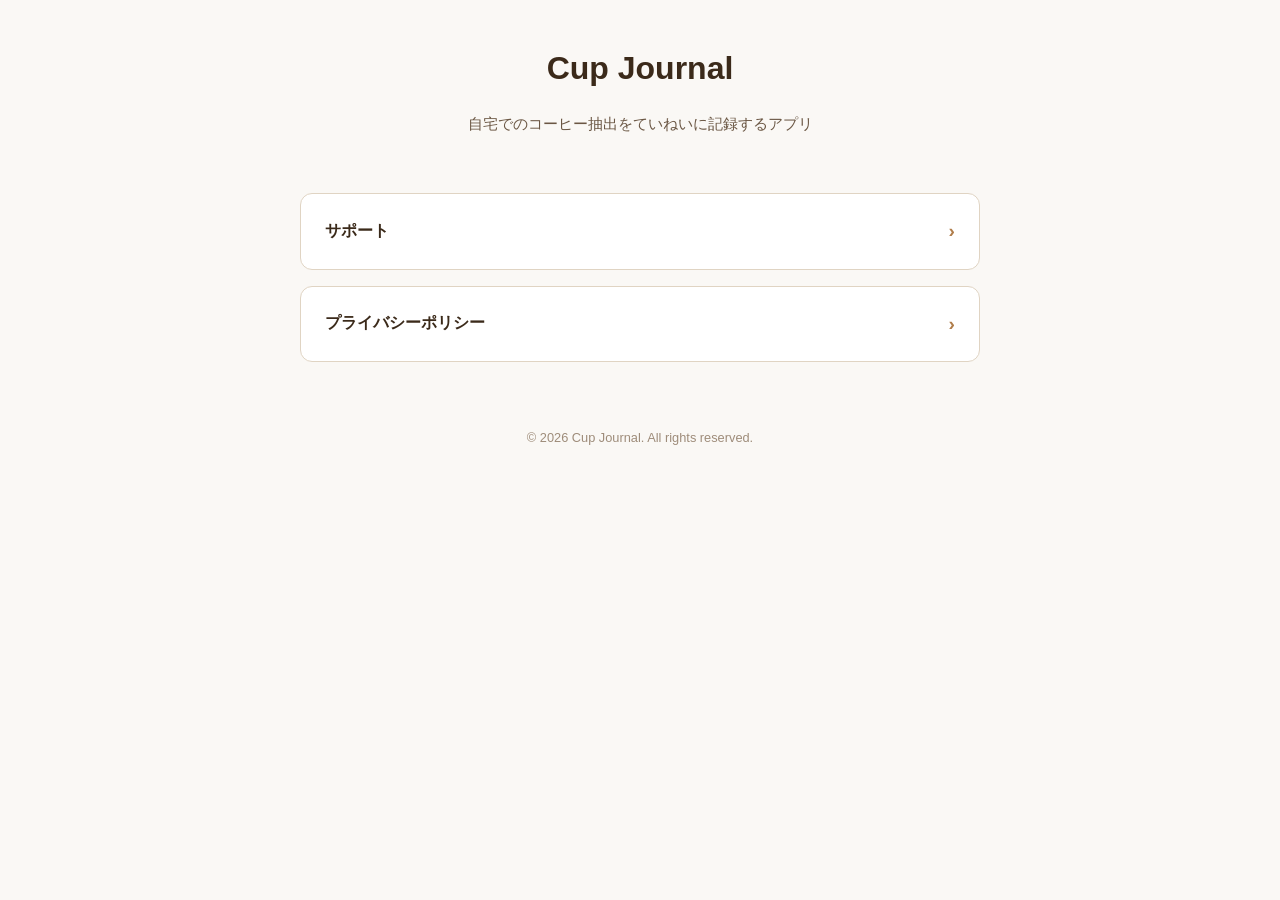
==== index.html @ 534658b2 "index.htmlを新規作成し、アプリの基本構造とスタイルを追加" ====
<!DOCTYPE html>
<html lang="ja">
<head>
  <meta charset="UTF-8">
  <meta name="viewport" content="width=device-width, initial-scale=1.0">
  <title>Cup Journal</title>
  <style>
    * { box-sizing: border-box; margin: 0; padding: 0; }
    body {
      font-family: -apple-system, BlinkMacSystemFont, "Hiragino Sans", "Hiragino Kaku Gothic ProN", sans-serif;
      background: #faf8f5;
      color: #2c2c2c;
      line-height: 1.8;
      padding: 40px 20px;
    }
    .container { max-width: 680px; margin: 0 auto; }
    header { margin-bottom: 56px; text-align: center; }
    header h1 {
      font-size: 2rem;
      font-weight: 700;
      color: #3b2a1a;
      margin-bottom: 12px;
    }
    header p { font-size: 0.95rem; color: #6b5744; }
    .nav-list {
      list-style: none;
      display: flex;
      flex-direction: column;
      gap: 16px;
    }
    .nav-list a {
      display: flex;
      align-items: center;
      justify-content: space-between;
      background: #fff;
      border: 1px solid #e0d4c3;
      border-radius: 12px;
      padding: 20px 24px;
      color: #3b2a1a;
      text-decoration: none;
      font-weight: 600;
      font-size: 1rem;
      transition: box-shadow 0.15s;
    }
    .nav-list a:hover { box-shadow: 0 4px 12px rgba(176,125,74,0.15); }
    .nav-list a span { color: #b07d4a; font-size: 1.2rem; }
    footer {
      margin-top: 64px;
      font-size: 0.8rem;
      color: #9e8c7a;
      text-align: center;
    }
  </style>
</head>
<body>
  <div class="container">
    <header>
      <h1>Cup Journal</h1>
      <p>自宅でのコーヒー抽出をていねいに記録するアプリ</p>
    </header>

    <ul class="nav-list">
      <li>
        <a href="support.html">
          サポート
          <span>›</span>
        </a>
      </li>
      <li>
        <a href="privacy.html">
          プライバシーポリシー
          <span>›</span>
        </a>
      </li>
    </ul>

    <footer>
      <p>&copy; 2026 Cup Journal. All rights reserved.</p>
    </footer>
  </div>
</body>
</html>
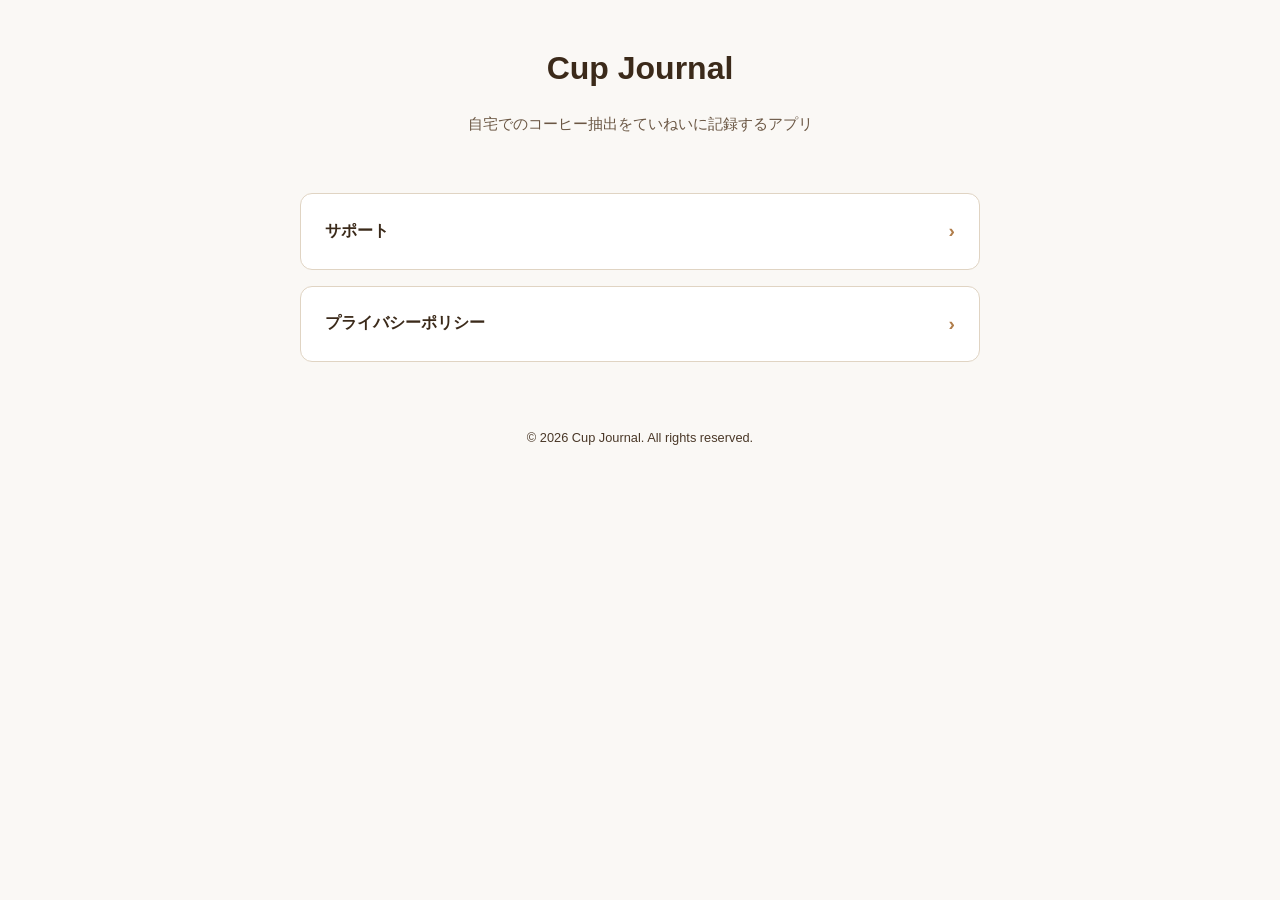
==== commit 0650d725: "各HTMLファイルにメタ情報を追加し、スタイルを外部CSSファイルに移動。新規に.gitignore、robots.txt、sitemap.xml、style.cssを作成。" ====
--- a/index.html
+++ b/index.html
@@ -4,75 +4,38 @@
   <meta charset="UTF-8">
   <meta name="viewport" content="width=device-width, initial-scale=1.0">
   <title>Cup Journal</title>
-  <style>
-    * { box-sizing: border-box; margin: 0; padding: 0; }
-    body {
-      font-family: -apple-system, BlinkMacSystemFont, "Hiragino Sans", "Hiragino Kaku Gothic ProN", sans-serif;
-      background: #faf8f5;
-      color: #2c2c2c;
-      line-height: 1.8;
-      padding: 40px 20px;
-    }
-    .container { max-width: 680px; margin: 0 auto; }
-    header { margin-bottom: 56px; text-align: center; }
-    header h1 {
-      font-size: 2rem;
-      font-weight: 700;
-      color: #3b2a1a;
-      margin-bottom: 12px;
-    }
-    header p { font-size: 0.95rem; color: #6b5744; }
-    .nav-list {
-      list-style: none;
-      display: flex;
-      flex-direction: column;
-      gap: 16px;
-    }
-    .nav-list a {
-      display: flex;
-      align-items: center;
-      justify-content: space-between;
-      background: #fff;
-      border: 1px solid #e0d4c3;
-      border-radius: 12px;
-      padding: 20px 24px;
-      color: #3b2a1a;
-      text-decoration: none;
-      font-weight: 600;
-      font-size: 1rem;
-      transition: box-shadow 0.15s;
-    }
-    .nav-list a:hover { box-shadow: 0 4px 12px rgba(176,125,74,0.15); }
-    .nav-list a span { color: #b07d4a; font-size: 1.2rem; }
-    footer {
-      margin-top: 64px;
-      font-size: 0.8rem;
-      color: #9e8c7a;
-      text-align: center;
-    }
-  </style>
+  <meta name="description" content="Cup Journalはコーヒーの抽出記録をていねいに残せるiOSアプリです。豆の種類・抽出方法・テイスティングメモをシンプルに管理できます。">
+  <meta property="og:title"       content="Cup Journal">
+  <meta property="og:description" content="コーヒーの抽出記録をていねいに残せるiOSアプリ">
+  <meta property="og:type"        content="website">
+  <meta property="og:url"         content="https://ichini235711.github.io/cup-journal-support/">
+  <meta property="og:locale"      content="ja_JP">
+  <link rel="canonical" href="https://ichini235711.github.io/cup-journal-support/">
+  <link rel="stylesheet" href="style.css">
 </head>
-<body>
+<body class="page-home">
   <div class="container">
-    <header>
-      <h1>Cup Journal</h1>
-      <p>自宅でのコーヒー抽出をていねいに記録するアプリ</p>
-    </header>
+    <main>
+      <header>
+        <h1>Cup Journal</h1>
+        <p>自宅でのコーヒー抽出をていねいに記録するアプリ</p>
+      </header>
 
-    <ul class="nav-list">
-      <li>
-        <a href="support.html">
-          サポート
-          <span>›</span>
-        </a>
-      </li>
-      <li>
-        <a href="privacy.html">
-          プライバシーポリシー
-          <span>›</span>
-        </a>
-      </li>
-    </ul>
+      <ul class="nav-list">
+        <li>
+          <a href="support.html">
+            サポート
+            <span>›</span>
+          </a>
+        </li>
+        <li>
+          <a href="privacy.html">
+            プライバシーポリシー
+            <span>›</span>
+          </a>
+        </li>
+      </ul>
+    </main>
 
     <footer>
       <p>&copy; 2026 Cup Journal. All rights reserved.</p>
--- a/style.css
+++ b/style.css
@@ -0,0 +1,166 @@
+/* ===== Custom Properties ===== */
+:root {
+  --color-bg:          #faf8f5;
+  --color-text:        #2c2c2c;
+  --color-heading:     #3b2a1a;
+  --color-body-text:   #4a3828;
+  --color-muted:       #6b5744;
+  --color-footer:      #7a6854;
+  --color-accent:      #b07d4a;
+  --color-accent-text: #7a5228;
+  --color-card-bg:     #ffffff;
+  --color-border:      #e0d4c3;
+}
+
+/* ===== Reset ===== */
+* { box-sizing: border-box; margin: 0; padding: 0; }
+
+/* ===== Base ===== */
+body {
+  font-family: -apple-system, BlinkMacSystemFont, "Hiragino Sans", "Hiragino Kaku Gothic ProN", sans-serif;
+  background: var(--color-bg);
+  color: var(--color-text);
+  line-height: 1.8;
+  padding: 40px 20px;
+}
+
+p { color: var(--color-body-text); margin-bottom: 10px; }
+
+a {
+  color: var(--color-accent-text);
+  text-decoration: none;
+  word-break: break-all;
+}
+a:hover { text-decoration: underline; }
+
+/* ===== Layout ===== */
+.container { max-width: 680px; margin: 0 auto; }
+
+/* ===== Header ===== */
+header { margin-bottom: 48px; }
+header h1 {
+  font-size: 1.8rem;
+  font-weight: 700;
+  color: var(--color-heading);
+  margin-bottom: 8px;
+}
+header p { font-size: 0.95rem; color: var(--color-muted); }
+.updated { font-size: 0.85rem; color: var(--color-footer); }
+
+/* トップページのみ中央寄せ・余白拡大 */
+.page-home header {
+  margin-bottom: 56px;
+  text-align: center;
+}
+.page-home header h1 { font-size: 2rem; margin-bottom: 12px; }
+
+/* ===== Section / Heading ===== */
+section { margin-bottom: 40px; }
+
+h2 {
+  font-size: 1.1rem;
+  font-weight: 700;
+  color: var(--color-heading);
+  border-left: 4px solid var(--color-accent);
+  padding-left: 12px;
+  margin-bottom: 14px;
+}
+
+/* ===== Card component (.nav-list a / .highlight-box / .contact-box の共通基盤) ===== */
+.nav-list a,
+.highlight-box,
+.contact-box {
+  background: var(--color-card-bg);
+  border: 1px solid var(--color-border);
+  border-radius: 12px;
+}
+
+/* ===== Navigation ===== */
+.nav-list {
+  list-style: none;
+  display: flex;
+  flex-direction: column;
+  gap: 16px;
+}
+.nav-list a {
+  display: flex;
+  align-items: center;
+  justify-content: space-between;
+  padding: 20px 24px;
+  color: var(--color-heading);
+  text-decoration: none;
+  font-weight: 600;
+  font-size: 1rem;
+  transition: box-shadow 0.15s;
+  word-break: normal;
+}
+.nav-list a:hover {
+  box-shadow: 0 4px 12px rgba(176, 125, 74, 0.15);
+  text-decoration: none;
+}
+.nav-list a span { color: var(--color-accent); font-size: 1.2rem; }
+
+.back-link {
+  display: inline-block;
+  color: var(--color-accent-text);
+  font-size: 0.9rem;
+  margin-bottom: 24px;
+  text-decoration: none;
+  word-break: normal;
+}
+.back-link:hover { text-decoration: underline; }
+
+/* ===== Highlight box ===== */
+.highlight-box { padding: 20px 24px; margin-top: 8px; }
+.highlight-box p { margin-bottom: 0; font-weight: 600; color: var(--color-heading); }
+.highlight-box + p { margin-top: 14px; }
+
+/* ===== FAQ ===== */
+.faq-item { margin-bottom: 24px; }
+.faq-item dt {
+  font-weight: 600;
+  color: var(--color-heading);
+  margin-bottom: 4px;
+}
+.faq-item dd { color: var(--color-body-text); padding-left: 0; }
+
+/* ===== Contact box ===== */
+.contact-box { padding: 24px 28px; }
+.contact-box p { margin-bottom: 12px; }
+.contact-box a {
+  display: inline-block;
+  font-weight: 600;
+  word-break: break-all;
+}
+
+/* ===== Footer ===== */
+footer {
+  margin-top: 64px;
+  font-size: 0.8rem;
+  color: var(--color-footer);
+  text-align: center;
+}
+
+/* ===== Accessibility – focus ring ===== */
+a:focus-visible {
+  outline: 3px solid var(--color-accent);
+  outline-offset: 3px;
+  border-radius: 4px;
+}
+.nav-list a:focus-visible { border-radius: 12px; }
+
+/* ===== Dark mode ===== */
+@media (prefers-color-scheme: dark) {
+  :root {
+    --color-bg:          #1a1410;
+    --color-text:        #e8ddd0;
+    --color-heading:     #f0e6d8;
+    --color-body-text:   #d4c4b0;
+    --color-muted:       #a08870;
+    --color-footer:      #8a7462;
+    --color-accent:      #c99058;
+    --color-accent-text: #d4a060;
+    --color-card-bg:     #2a1f15;
+    --color-border:      #4a3828;
+  }
+}
